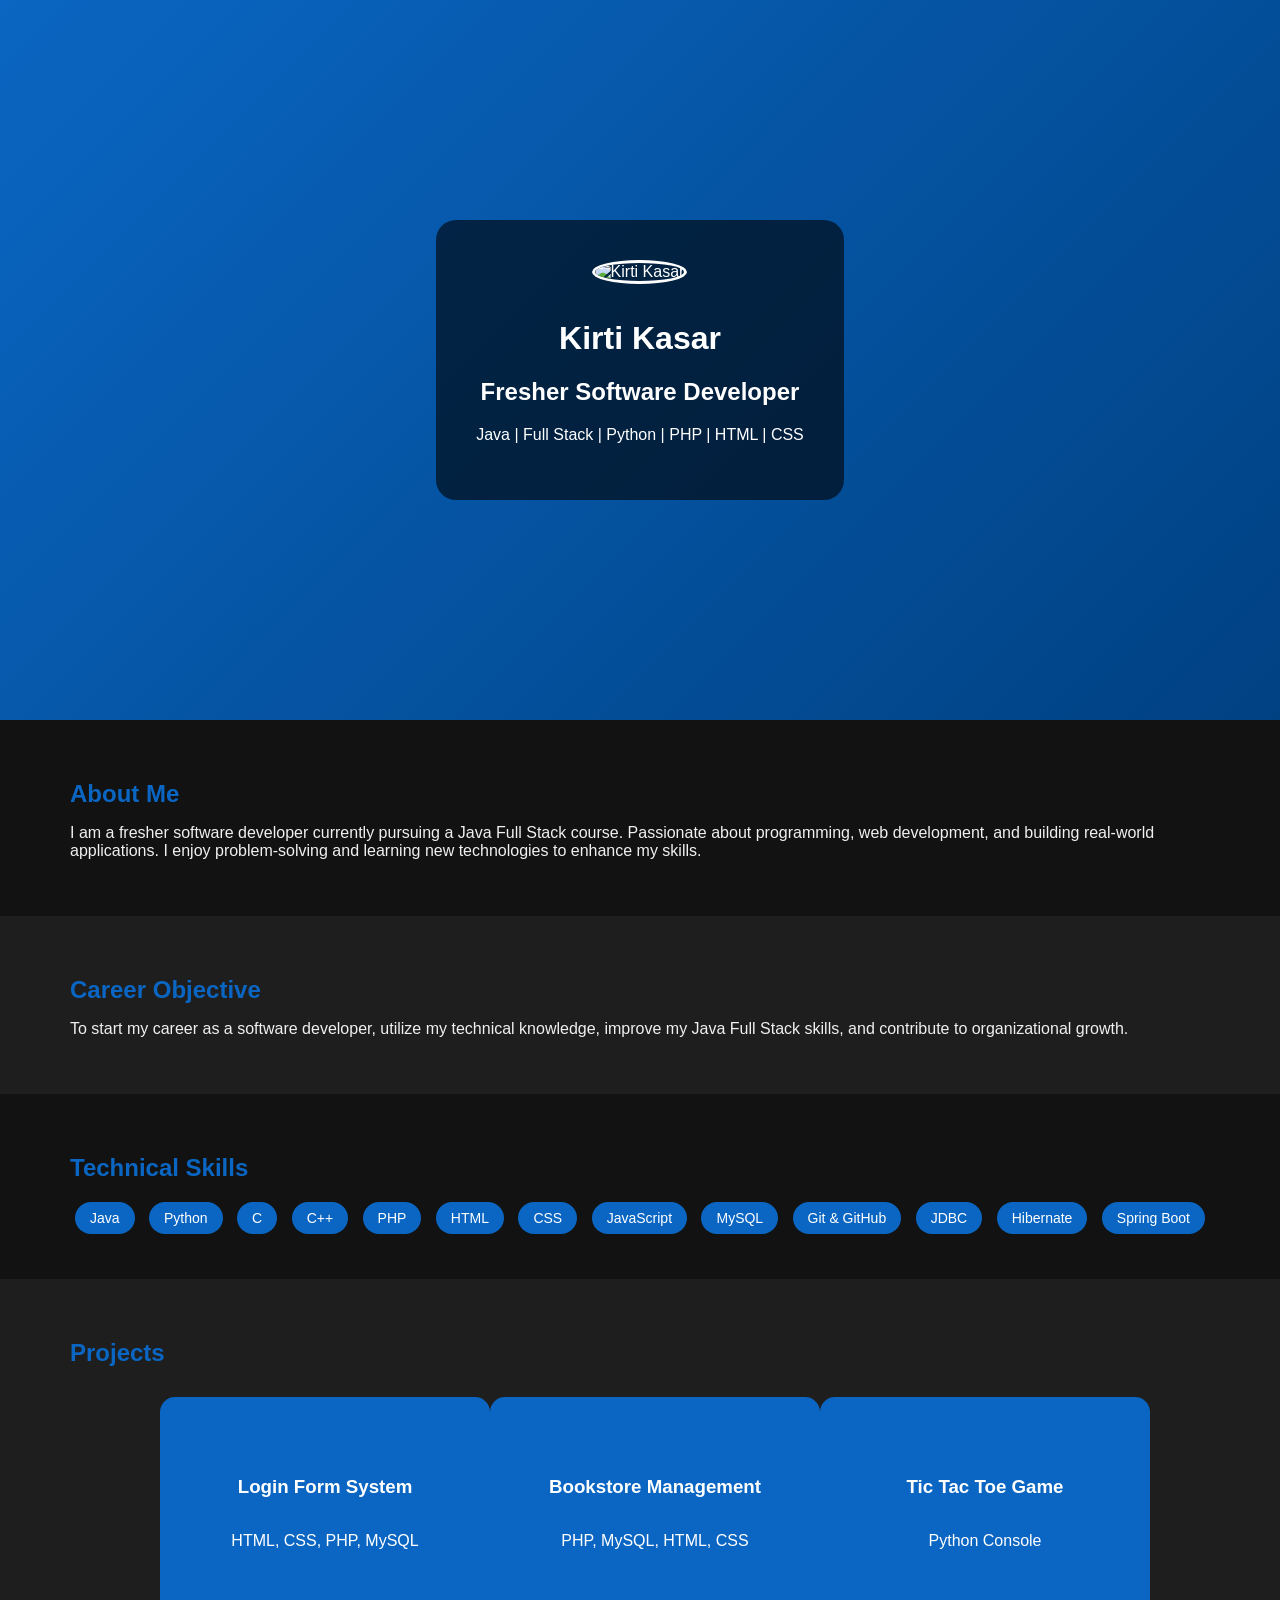
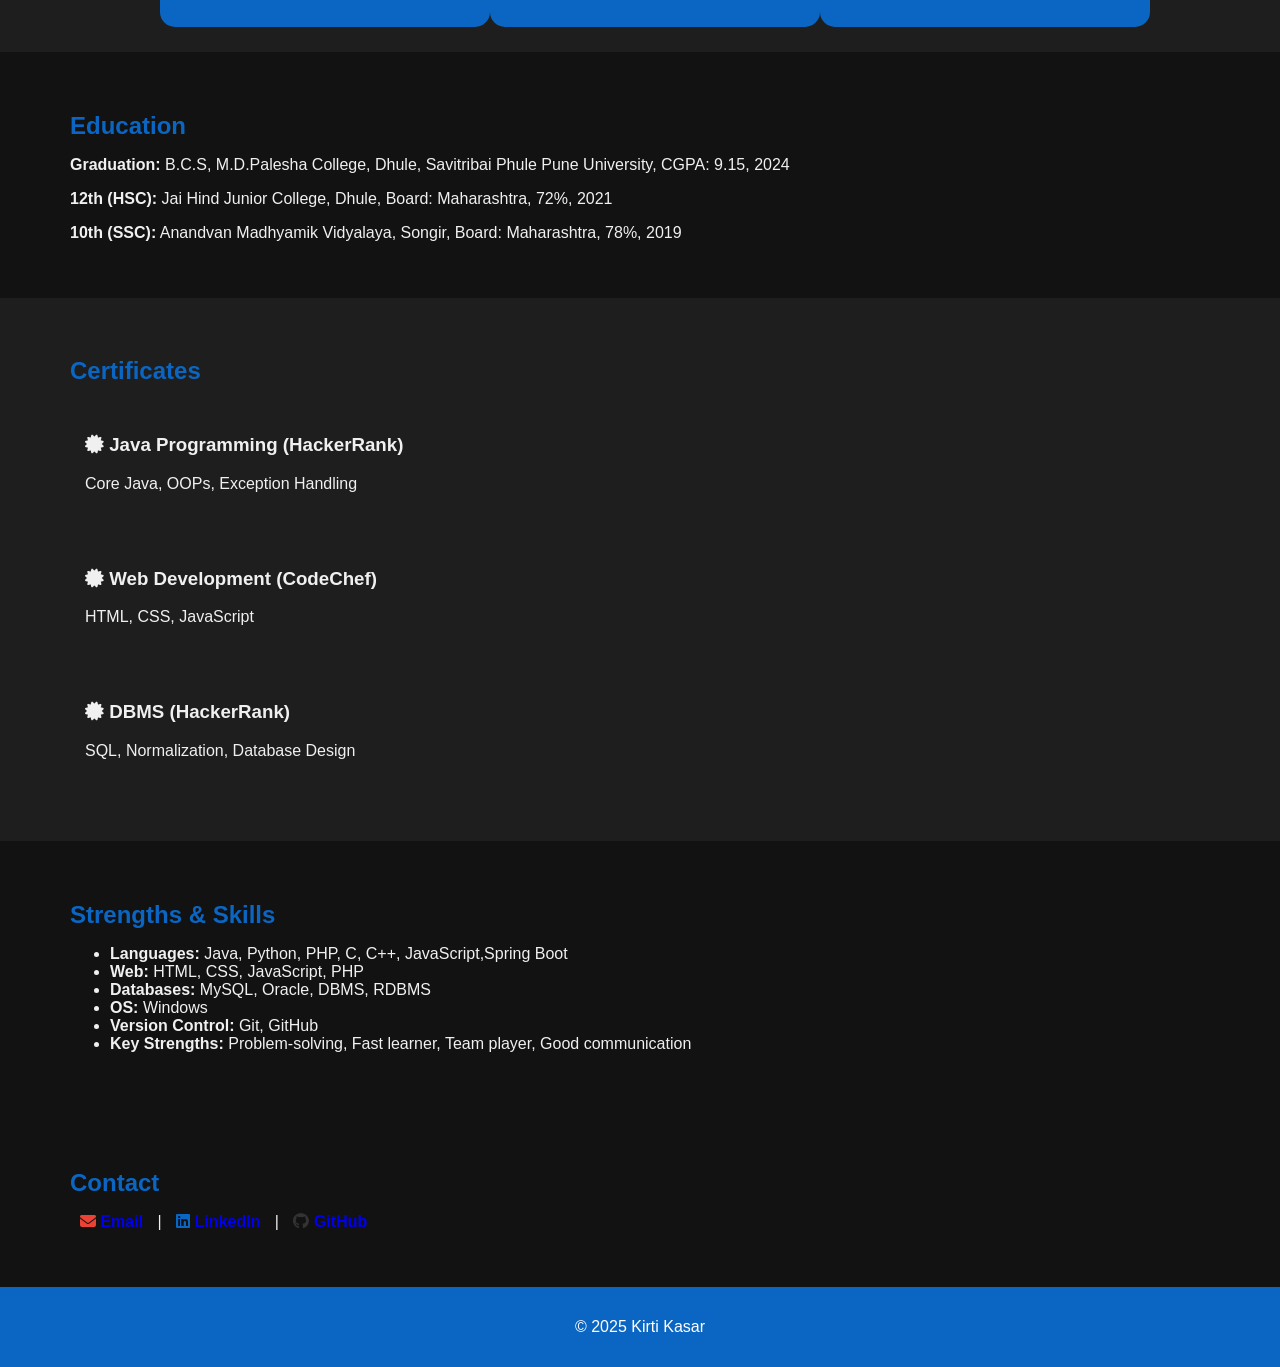
==== Portfolio.html @ 79fc2d0f "first commit" ====
<!DOCTYPE html>
<html lang="en">
<head>
    <meta charset="UTF-8">
    <title>Kirti Kasar | Software Developer Portfolio</title>
    <link rel="stylesheet" href="style.css">
    <link rel="stylesheet" href="https://cdnjs.cloudflare.com/ajax/libs/font-awesome/6.4.0/css/all.min.css">
</head>
<body>

<!-- HERO SECTION -->
<header class="hero">
    <div class="card-3d">
        <img src="profile-placeholder.jpg" alt="Kirti Kasar" class="profile-img">
        <h1>Kirti Kasar</h1>
        <h2>Fresher Software Developer</h2>
        <p>Java | Full Stack | Python | PHP | HTML | CSS</p>
    </div>
</header>

<!-- ABOUT ME -->
<section class="section">
    <h2>About Me</h2>
    <p>
        I am a fresher software developer currently pursuing a Java Full Stack course.
        Passionate about programming, web development, and building real-world applications.
        I enjoy problem-solving and learning new technologies to enhance my skills.
    </p>
</section>

<!-- CAREER OBJECTIVE -->
<section class="section light">
    <h2>Career Objective</h2>
    <p>
        To start my career as a software developer, utilize my technical knowledge,
        improve my Java Full Stack skills, and contribute to organizational growth.
    </p>
</section>

<!-- TECHNICAL SKILLS -->
<section class="section">
    <h2>Technical Skills</h2>
    <div class="skills">
        <span>Java</span>
        <span>Python</span>
        <span>C</span>
        <span>C++</span>
        <span>PHP</span>
        <span>HTML</span>
        <span>CSS</span>
        <span>JavaScript</span>
        <span>MySQL</span>
        <span>Git & GitHub</span>
        <span>JDBC</span>
        <span>Hibernate</span>
        <span>Spring Boot</span>
    </div>
</section>

<!-- PROJECTS (3D FLIP CARDS) -->
<section class="section light">
    <h2>Projects</h2>
    <div class="project-3d-container">
        <!-- Project 1 -->
        <div class="flip-card">
            <div class="flip-card-inner">
                <div class="flip-card-front">
                    <h3>Login Form System</h3>
                    <p>HTML, CSS, PHP, MySQL</p>
                </div>
                <div class="flip-card-back">
                    <ul>
                        <li>User registration & login</li>
                        <li>Form validation</li>
                        <li>Database authentication</li>
                        <li>User-friendly UI</li>
                    </ul>
                </div>
            </div>
        </div>

        <!-- Project 2 -->
        <div class="flip-card">
            <div class="flip-card-inner">
                <div class="flip-card-front">
                    <h3>Bookstore Management</h3>
                    <p>PHP, MySQL, HTML, CSS</p>
                </div>
                <div class="flip-card-back">
                    <ul>
                        <li>Manage books & customers</li>
                        <li>CRUD operations</li>
                        <li>Database-driven</li>
                    </ul>
                </div>
            </div>
        </div>

        <!-- Project 3 -->
        <div class="flip-card">
            <div class="flip-card-inner">
                <div class="flip-card-front">
                    <h3>Tic Tac Toe Game</h3>
                    <p>Python Console</p>
                </div>
                <div class="flip-card-back">
                    <ul>
                        <li>Text-based game</li>
                        <li>Loops, conditions & lists</li>
                        <li>Winner & draw logic</li>
                    </ul>
                </div>
            </div>
        </div>
    </div>
</section>

<!-- EDUCATION -->
<section class="section">
    <h2>Education</h2>
    <div class="education">
        <p><strong>Graduation:</strong> B.C.S, M.D.Palesha College, Dhule, Savitribai Phule Pune University, CGPA: 9.15, 2024</p>
        <p><strong>12th (HSC):</strong> Jai Hind Junior College, Dhule, Board: Maharashtra, 72%, 2021</p>
        <p><strong>10th (SSC):</strong> Anandvan Madhyamik Vidyalaya, Songir, Board: Maharashtra, 78%, 2019</p>
    </div>
</section>

<!-- CERTIFICATES -->
<section class="section light">
    <h2>Certificates</h2>
    <div class="certificate">
        <h3><i class="fas fa-certificate"></i> Java Programming (HackerRank)</h3>
        <p>Core Java, OOPs, Exception Handling</p>
    </div>
    <div class="certificate">
        <h3><i class="fas fa-certificate"></i> Web Development (CodeChef)</h3>
        <p>HTML, CSS, JavaScript</p>
    </div>
    <div class="certificate">
        <h3><i class="fas fa-certificate"></i> DBMS (HackerRank)</h3>
        <p>SQL, Normalization, Database Design</p>
    </div>
</section>

<!-- STRENGTHS & SKILLS -->
<section class="section">
    <h2>Strengths & Skills</h2>
    <ul>
        <li><strong>Languages:</strong> Java, Python, PHP, C, C++, JavaScript,Spring Boot</li>
        <li><strong>Web:</strong> HTML, CSS, JavaScript, PHP</li>
        <li><strong>Databases:</strong> MySQL, Oracle, DBMS, RDBMS</li>
        <li><strong>OS:</strong> Windows</li>
        <li><strong>Version Control:</strong> Git, GitHub</li>
        <li><strong>Key Strengths:</strong> Problem-solving, Fast learner, Team player, Good communication</li>
    </ul>
</section>

<!-- CONTACT -->
<section class="section contact">
    <h2>Contact</h2>
    <p>
        <a href="mailto:kasarkirti14@gmail.com"><i class="fas fa-envelope" style="color:#EA4335;"></i> Email</a> |
        <a href="https://www.linkedin.com/in/kirti-kasar-bb7525291" target="_blank"><i class="fab fa-linkedin" style="color:#0A66C2;"></i> LinkedIn</a> |
        <a href="https://github.com/kasarkirti14-blip" target="_blank"><i class="fab fa-github" style="color:#333;"></i> GitHub</a>
    </p>
</section>

<footer>
    <p>© 2025 Kirti Kasar</p>
</footer>
</body>
</html>
---- style.css ----
body {
    margin: 0;
    font-family: 'Segoe UI', sans-serif;
    background-color: #121212;
    color: #f0f0f0;
}

/* HERO */
.hero {
    display: flex;
    justify-content: center;
    align-items: center;
    height: 80vh;
    perspective: 1000px;
    background: linear-gradient(135deg, #0a66c2, #004182);
    color: white;
}

.card-3d {
    background: rgba(0,0,0,0.6);
    padding: 40px;
    border-radius: 20px;
    text-align: center;
    transform-style: preserve-3d;
    transition: transform 0.5s;
}

.card-3d:hover {
    transform: rotateY(15deg) rotateX(10deg) scale(1.05);
}

.profile-img {
    width: 140px;
    height: 140px;
    border-radius: 50%;
    margin-bottom: 15px;
    border: 3px solid white;
}

/* SECTIONS */
.section {
    padding: 40px 70px;
}

.section.light { background-color: #1e1e1e; }

.section h2 { color: #0a66c2; margin-bottom: 15px; }

/* SKILLS */
.skills span {
    display: inline-block;
    background: #0a66c2;
    color: white;
    padding: 8px 15px;
    margin: 5px;
    border-radius: 20px;
    font-size: 14px;
}

/* 3D Flip Cards */
.project-3d-container {
    display: flex;
    flex-wrap: wrap;
    justify-content: center;
}

.flip-card {
    background-color: transparent;
    width: 300px;
    height: 200px;
    perspective: 1000px;
    margin: 15px;
}

.flip-card-inner {
    position: relative;
    width: 100%;
    height: 100%;
    text-align: center;
    transition: transform 0.8s;
    transform-style: preserve-3d;
}

.flip-card:hover .flip-card-inner {
    transform: rotateY(180deg);
}

.flip-card-front, .flip-card-back {
    position: absolute;
    width: 100%;
    height: 100%;
    border-radius: 15px;
    backface-visibility: hidden;
    display: flex;
    flex-direction: column;
    justify-content: center;
    align-items: center;
    padding: 15px;
}

.flip-card-front { background-color: #0a66c2; color: white; }

.flip-card-back { background-color: #1e1e1e; color: #f0f0f0; transform: rotateY(180deg); }

.certificate { background-color: #1e1e1e; margin: 10px 0; padding: 15px; border-radius: 10px; }

.contact a { text-decoration: none; margin: 0 10px; font-weight: bold; }

footer { text-align: center; padding: 15px; background-color: #0a66c2; color: white; }
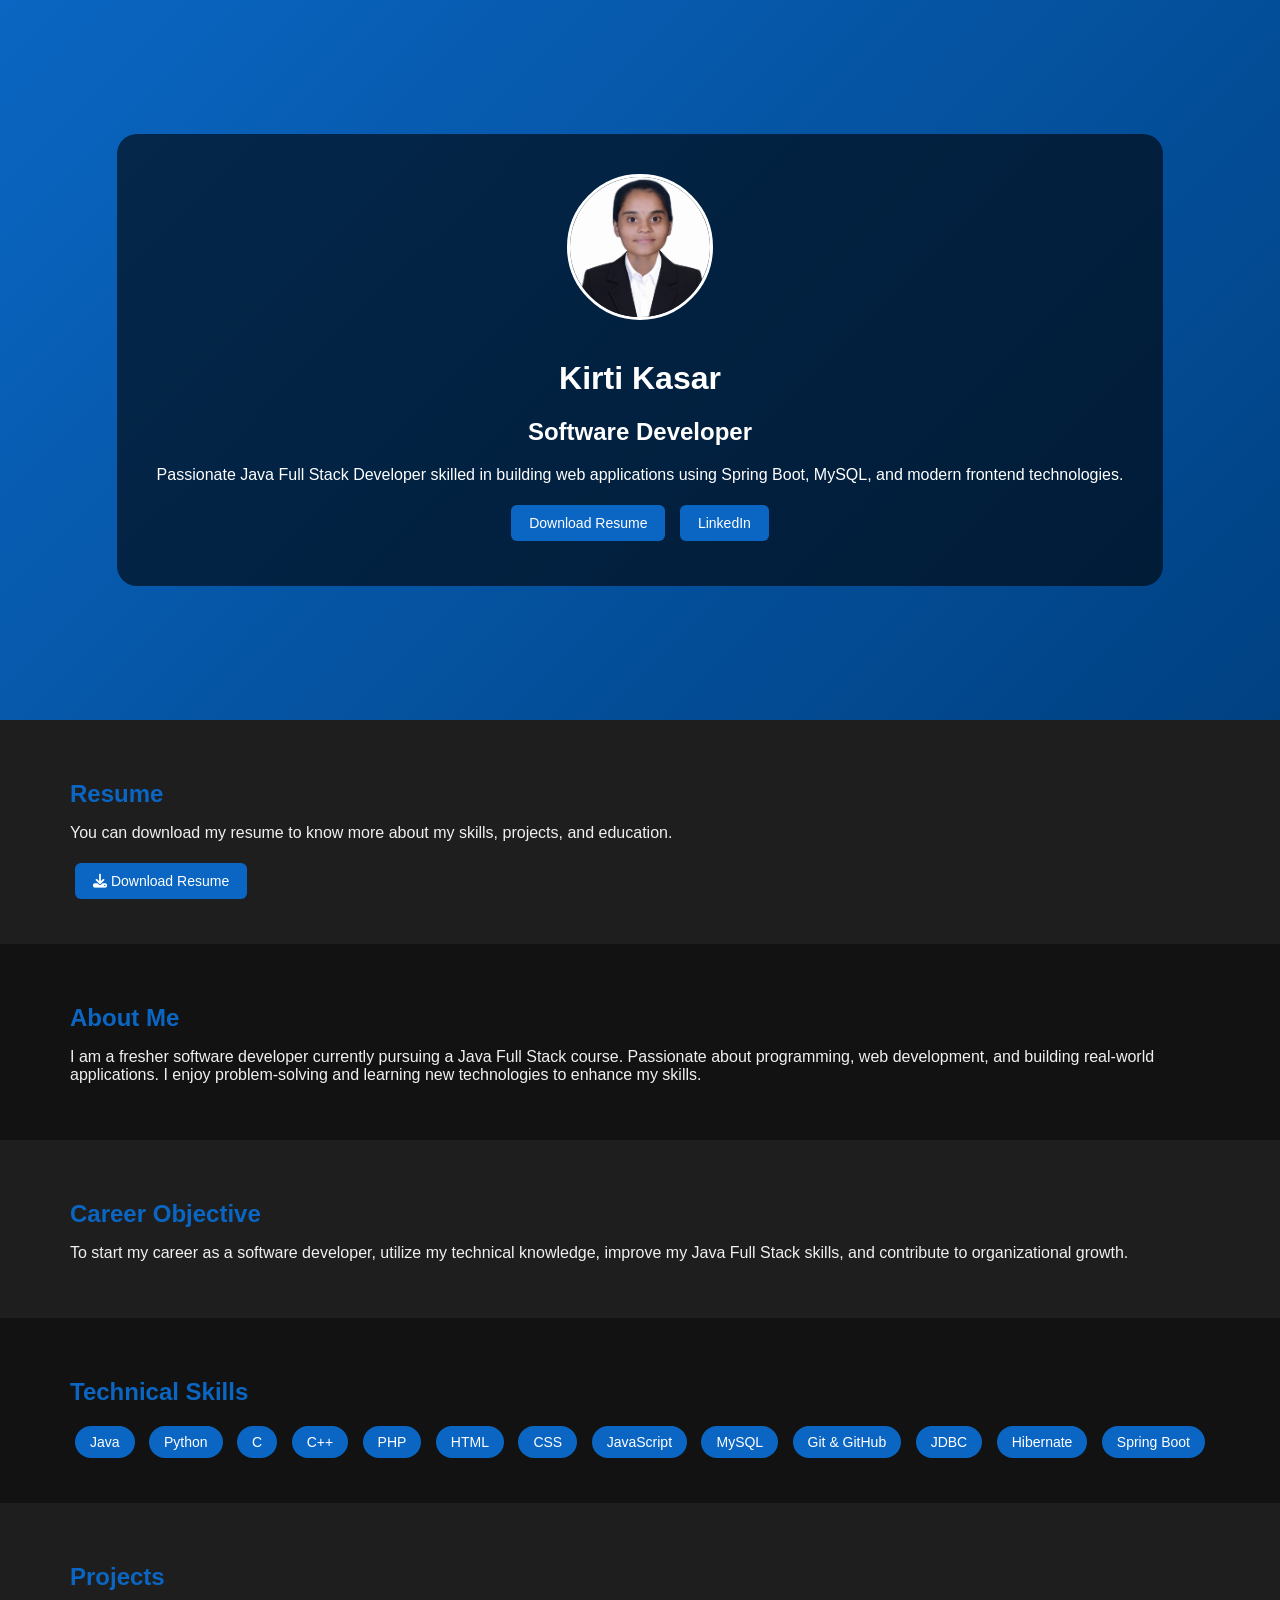
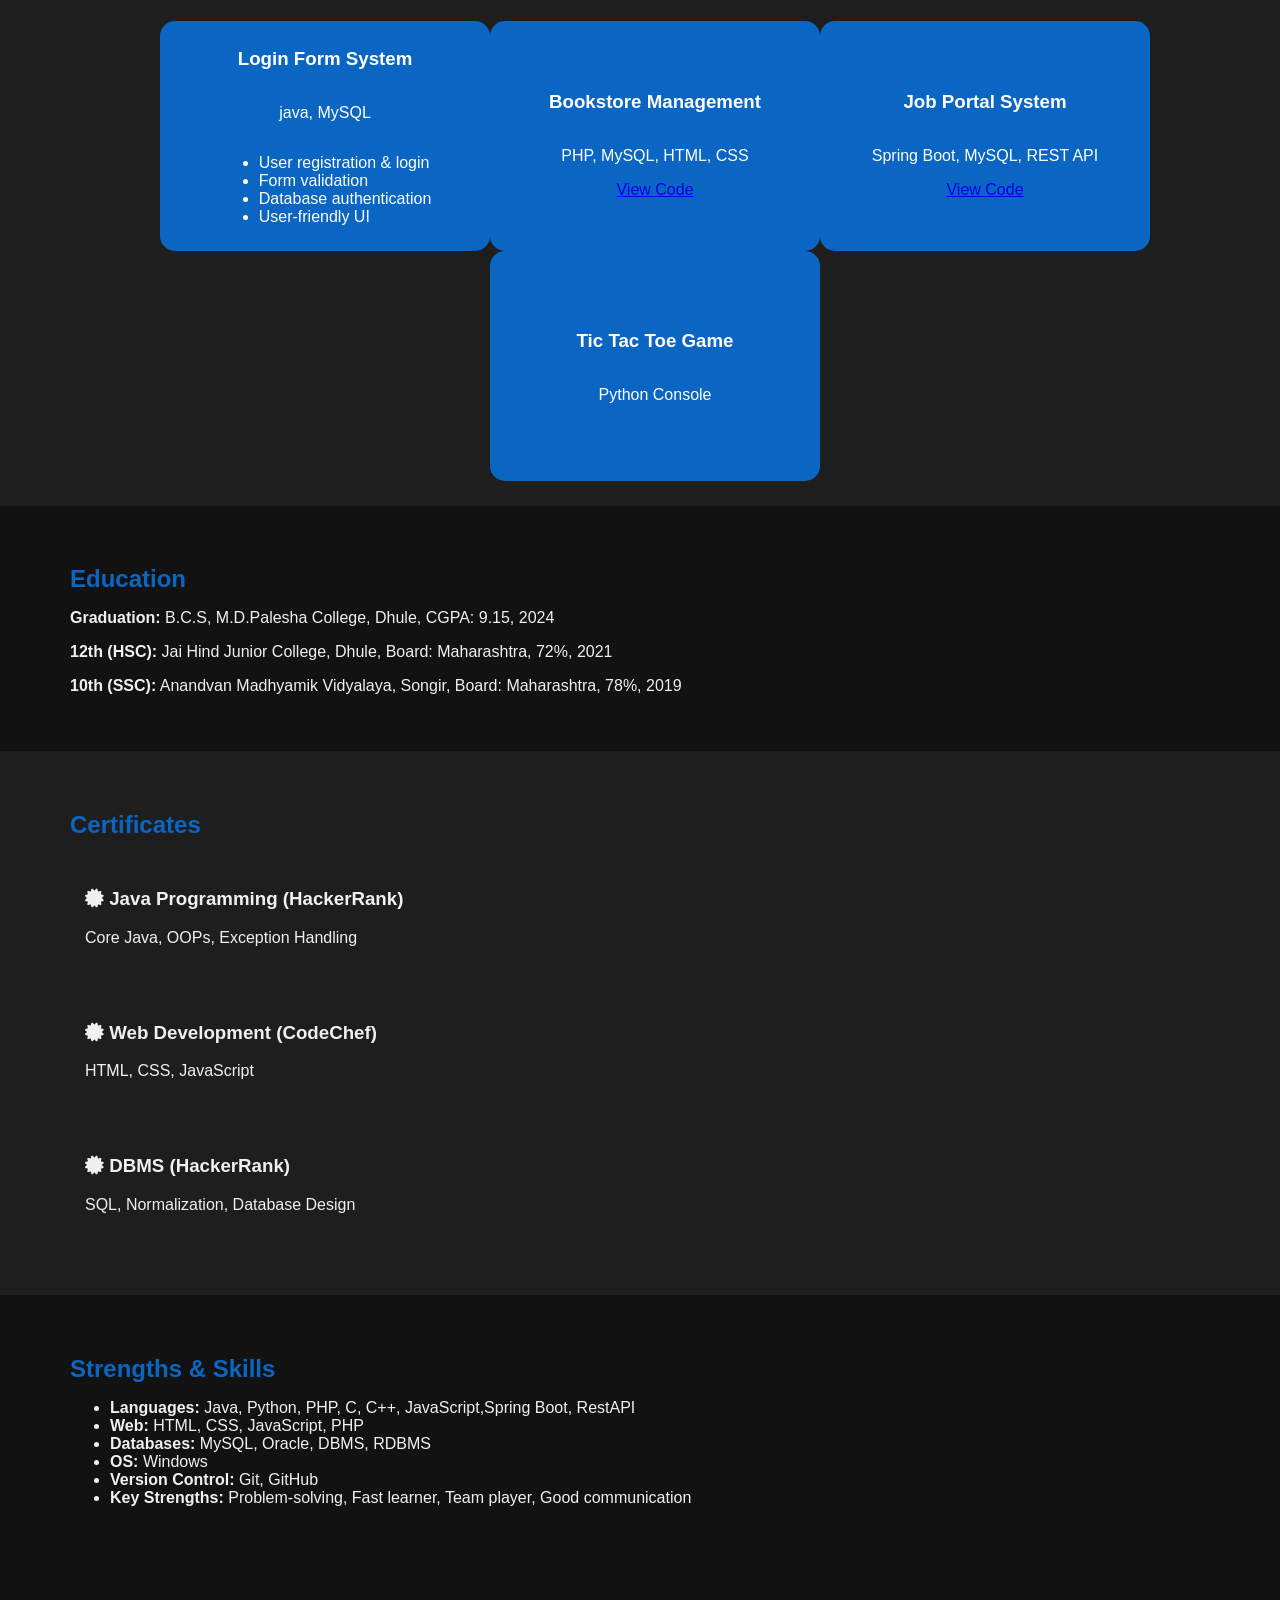
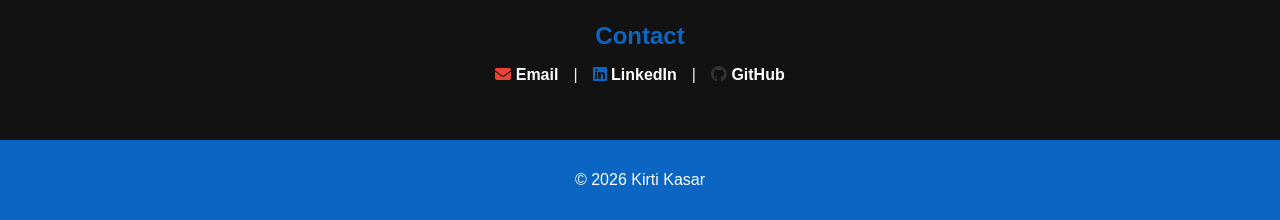
==== commit 929697ed: "Updated portfolio, added image and resume" ====
--- a/Portfolio.html
+++ b/Portfolio.html
@@ -1,7 +1,9 @@
+
 <!DOCTYPE html>
 <html lang="en">
 <head>
-    <meta charset="UTF-8">
+
+    <meta name="viewport" content="width=device-width, initial-scale=1.0">
     <title>Kirti Kasar | Software Developer Portfolio</title>
     <link rel="stylesheet" href="style.css">
     <link rel="stylesheet" href="https://cdnjs.cloudflare.com/ajax/libs/font-awesome/6.4.0/css/all.min.css">
@@ -11,12 +13,30 @@
 <!-- HERO SECTION -->
 <header class="hero">
     <div class="card-3d">
-        <img src="profile-placeholder.jpg" alt="Kirti Kasar" class="profile-img">
+        <img src="ChatGPT Image May 4, 2026, 05_03_59 PM.png" alt="Kirti Kasar" class="profile-img">
         <h1>Kirti Kasar</h1>
-        <h2>Fresher Software Developer</h2>
-        <p>Java | Full Stack | Python | PHP | HTML | CSS</p>
+        <h2>Software Developer</h2>
+
+        <p>
+            Passionate Java Full Stack Developer skilled in building web applications 
+            using Spring Boot, MySQL, and modern frontend technologies.
+        </p>
+
+        <!-- Buttons -->
+        <div class="hero-buttons">
+            <a href="KirtiResume (2).pdf" class="btn" target="_blank">Download Resume</a>
+            <a href="https://www.linkedin.com/in/kirti-kasar-bb7525291?utm_source=share_via&utm_content=profile&utm_medium=member_android" class="btn linkedin" target="_blank">LinkedIn</a>
+        </div>
     </div>
 </header>
+<section class="section light">
+    <h2>Resume</h2>
+    <p>You can download my resume to know more about my skills, projects, and education.</p>
+
+    <a href="kirtiResume-compressed (1).pdf (3) (2)" class="btn" target="_blank">
+        <i class="fas fa-download"></i> Download Resume
+    </a>
+</section>
 
 <!-- ABOUT ME -->
 <section class="section">
@@ -66,9 +86,8 @@
             <div class="flip-card-inner">
                 <div class="flip-card-front">
                     <h3>Login Form System</h3>
-                    <p>HTML, CSS, PHP, MySQL</p>
-                </div>
-                <div class="flip-card-back">
+                    <p>java, MySQL</p>
+                      
                     <ul>
                         <li>User registration & login</li>
                         <li>Form validation</li>
@@ -85,6 +104,7 @@
                 <div class="flip-card-front">
                     <h3>Bookstore Management</h3>
                     <p>PHP, MySQL, HTML, CSS</p>
+                    <a href="https://github.com/kasarkirti14-blip/Bookstore_Management_System" target="_blank">View Code</a>
                 </div>
                 <div class="flip-card-back">
                     <ul>
@@ -95,7 +115,23 @@
                 </div>
             </div>
         </div>
-
+        <div class="flip-card">
+    <div class="flip-card-inner">
+        <div class="flip-card-front">
+            <h3>Job Portal System</h3>
+            <p>Spring Boot, MySQL, REST API</p>
+            <a href="https://github.com/kasarkirti14-blip/JobPortal-SpringBoot" target="_blank">View Code</a>
+        </div>
+        <div class="flip-card-back">
+            <ul>
+                <li>User registration & login</li>
+                <li>Job posting & application</li>
+                <li>CRUD operations (jobs & users)</li>
+                <li>REST API integration</li>
+            </ul>
+        </div>
+    </div>
+</div>
         <!-- Project 3 -->
         <div class="flip-card">
             <div class="flip-card-inner">
@@ -119,7 +155,7 @@
 <section class="section">
     <h2>Education</h2>
     <div class="education">
-        <p><strong>Graduation:</strong> B.C.S, M.D.Palesha College, Dhule, Savitribai Phule Pune University, CGPA: 9.15, 2024</p>
+        <p><strong>Graduation:</strong> B.C.S, M.D.Palesha College, Dhule, CGPA: 9.15, 2024</p>
         <p><strong>12th (HSC):</strong> Jai Hind Junior College, Dhule, Board: Maharashtra, 72%, 2021</p>
         <p><strong>10th (SSC):</strong> Anandvan Madhyamik Vidyalaya, Songir, Board: Maharashtra, 78%, 2019</p>
     </div>
@@ -146,7 +182,7 @@
 <section class="section">
     <h2>Strengths & Skills</h2>
     <ul>
-        <li><strong>Languages:</strong> Java, Python, PHP, C, C++, JavaScript,Spring Boot</li>
+        <li><strong>Languages:</strong> Java, Python, PHP, C, C++, JavaScript,Spring Boot, RestAPI</li>
         <li><strong>Web:</strong> HTML, CSS, JavaScript, PHP</li>
         <li><strong>Databases:</strong> MySQL, Oracle, DBMS, RDBMS</li>
         <li><strong>OS:</strong> Windows</li>
@@ -166,7 +202,7 @@
 </section>
 
 <footer>
-    <p>© 2025 Kirti Kasar</p>
+    <p>© 2026 Kirti Kasar</p>
 </footer>
 </body>
 </html>
--- a/style.css
+++ b/style.css
@@ -1,3 +1,4 @@
+/* RESET */
 body {
     margin: 0;
     font-family: 'Segoe UI', sans-serif;
@@ -11,7 +12,6 @@
     justify-content: center;
     align-items: center;
     height: 80vh;
-    perspective: 1000px;
     background: linear-gradient(135deg, #0a66c2, #004182);
     color: white;
 }
@@ -21,14 +21,14 @@
     padding: 40px;
     border-radius: 20px;
     text-align: center;
-    transform-style: preserve-3d;
-    transition: transform 0.5s;
+    transition: 0.5s;
 }
 
 .card-3d:hover {
-    transform: rotateY(15deg) rotateX(10deg) scale(1.05);
-}
-
+    transform: scale(1.05);
+}
+
+/* PROFILE IMAGE */
 .profile-img {
     width: 140px;
     height: 140px;
@@ -37,14 +37,44 @@
     border: 3px solid white;
 }
 
+/* BUTTONS */
+.hero-buttons {
+    margin-top: 15px;
+}
+
+.btn {
+    display: inline-block;
+    margin: 5px;
+    padding: 10px 18px;
+    background: #0a66c2;
+    color: white;
+    border-radius: 6px;
+    text-decoration: none;
+    font-size: 14px;
+    transition: 0.3s;
+}
+
+.btn:hover {
+    background: #004182;
+}
+
+.linkedin {
+    background: #0A66C2;
+}
+
 /* SECTIONS */
 .section {
     padding: 40px 70px;
 }
 
-.section.light { background-color: #1e1e1e; }
-
-.section h2 { color: #0a66c2; margin-bottom: 15px; }
+.section.light {
+    background-color: #1e1e1e;
+}
+
+.section h2 {
+    color: #0a66c2;
+    margin-bottom: 15px;
+}
 
 /* SKILLS */
 .skills span {
@@ -57,7 +87,7 @@
     font-size: 14px;
 }
 
-/* 3D Flip Cards */
+/* PROJECT CARDS */
 .project-3d-container {
     display: flex;
     flex-wrap: wrap;
@@ -65,45 +95,143 @@
 }
 
 .flip-card {
-    background-color: transparent;
     width: 300px;
     height: 200px;
+    margin: 15px;
     perspective: 1000px;
-    margin: 15px;
 }
 
 .flip-card-inner {
-    position: relative;
     width: 100%;
     height: 100%;
-    text-align: center;
-    transition: transform 0.8s;
+    position: relative;
     transform-style: preserve-3d;
+    transition: 0.8s;
 }
 
 .flip-card:hover .flip-card-inner {
     transform: rotateY(180deg);
 }
 
-.flip-card-front, .flip-card-back {
+.flip-card-front,
+.flip-card-back {
     position: absolute;
     width: 100%;
     height: 100%;
     border-radius: 15px;
+    display: flex;
+    flex-direction: column;
+    justify-content: center;
+    align-items: center;
     backface-visibility: hidden;
-    display: flex;
-    flex-direction: column;
+    padding: 15px;
+}
+
+.flip-card-front {
+    background: #0a66c2;
+    color: white;
+}
+
+.flip-card-back {
+    background: #1e1e1e;
+    transform: rotateY(180deg);
+}
+
+/* CERTIFICATE */
+.certificate {
+    background-color: #1e1e1e;
+    margin: 10px 0;
+    padding: 15px;
+    border-radius: 10px;
+}
+
+/* CONTACT SECTION (FIXED CENTER) */
+.contact {
+    text-align: center;
+}
+
+.contact p {
+    display: flex;
     justify-content: center;
     align-items: center;
+    flex-wrap: wrap;
+    gap: 15px;
+}
+
+.contact a {
+    text-decoration: none;
+    font-weight: bold;
+    color: white;
+}
+
+/* FOOTER */
+footer {
+    text-align: center;
     padding: 15px;
-}
-
-.flip-card-front { background-color: #0a66c2; color: white; }
-
-.flip-card-back { background-color: #1e1e1e; color: #f0f0f0; transform: rotateY(180deg); }
-
-.certificate { background-color: #1e1e1e; margin: 10px 0; padding: 15px; border-radius: 10px; }
-
-.contact a { text-decoration: none; margin: 0 10px; font-weight: bold; }
-
-footer { text-align: center; padding: 15px; background-color: #0a66c2; color: white; }
+    background-color: #0a66c2;
+    color: white;
+}
+
+/* ================= RESPONSIVE ================= */
+
+/* Tablet */
+@media (max-width: 1024px) {
+    .section {
+        padding: 30px 40px;
+    }
+
+    .hero {
+        height: auto;
+        padding: 40px 20px;
+    }
+}
+
+/* Mobile */
+@media (max-width: 768px) {
+
+    .hero {
+        flex-direction: column;
+        height: auto;
+        padding: 30px 15px;
+    }
+
+    .card-3d {
+        width: 90%;
+        padding: 20px;
+    }
+
+    .profile-img {
+        width: 100px;
+        height: 100px;
+    }
+
+    .section {
+        padding: 25px 15px;
+    }
+
+    .skills span {
+        font-size: 12px;
+        padding: 6px 10px;
+    }
+
+    .project-3d-container {
+        flex-direction: column;
+        align-items: center;
+    }
+
+    .flip-card {
+        width: 90%;
+        height: 180px;
+    }
+
+    .contact p {
+        flex-direction: column;
+    }
+}
+
+/* Small Mobile */
+@media (max-width: 480px) {
+    h1 { font-size: 22px; }
+    h2 { font-size: 18px; }
+    p { font-size: 14px; }
+}
